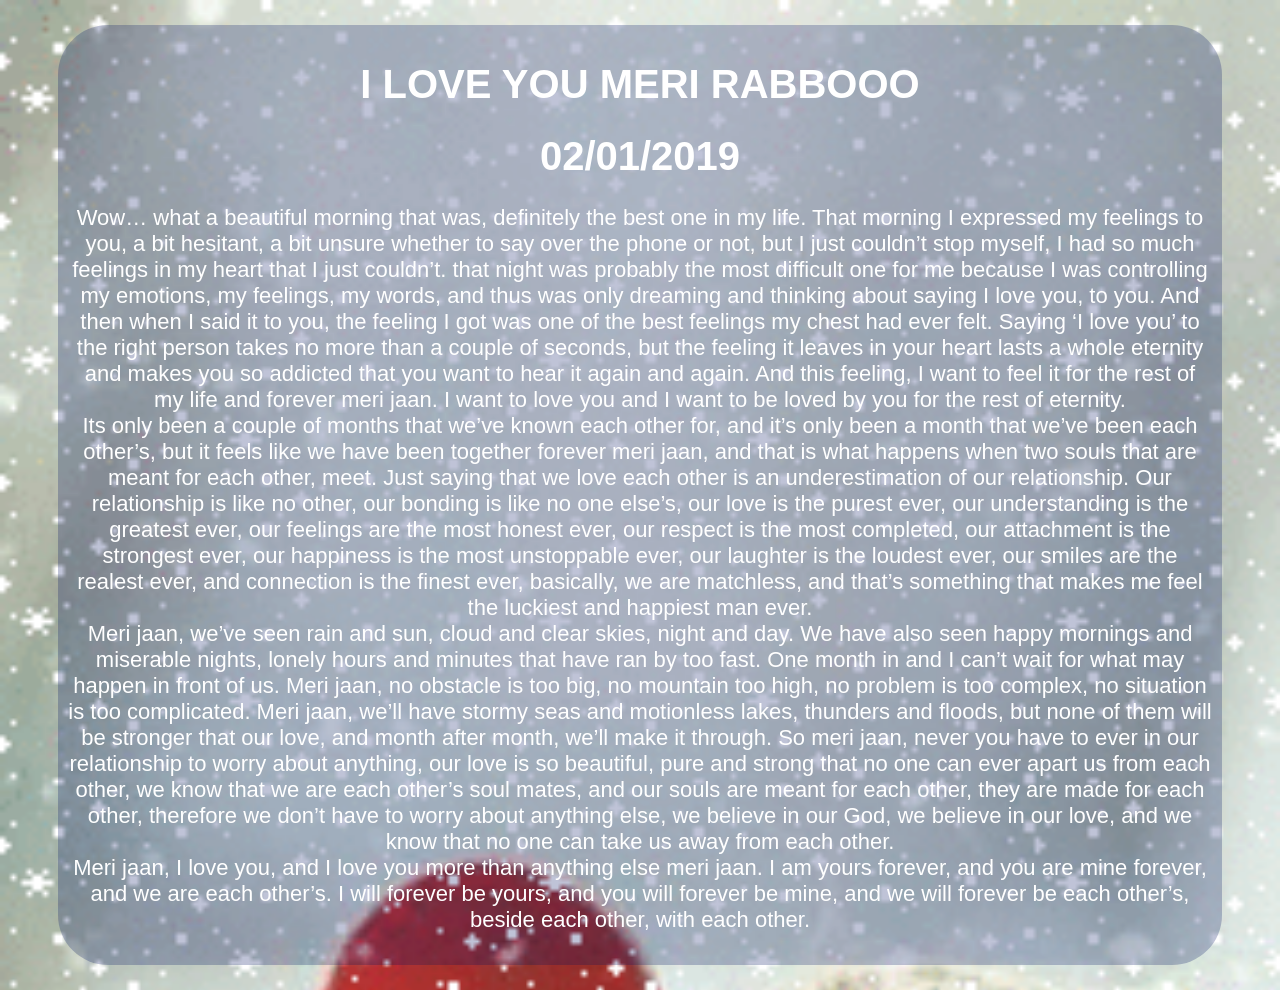
==== index.html @ 22e3154c "Update index.html" ====
<html>
<head>
	<link rel="stylesheet" type="text/css" href="stylesheet.css">
	<meta name="viewport" content="width=device-width, initial-scale=1">
	<title> I love you Rabbooo </title>
</head>
<body>

	<center><div class="first">
	<h1> I LOVE YOU MERI RABBOOO </h1>
	<h1> 02/01/2019 </h1>
	
	<p>
Wow… what a beautiful morning that was, definitely the best one in my life. That morning I expressed my feelings to you, a bit hesitant, a bit unsure whether to say over the phone or not, but I just couldn’t stop myself, I had so much feelings in my heart that I just couldn’t. that night was probably the most difficult one for me because I was controlling my emotions, my feelings, my words, and thus was only dreaming and thinking about saying I love you, to you. And then when I said it to you, the feeling I got was one of the best feelings my chest had ever felt. Saying ‘I love you’ to the right person takes no more than a couple of seconds, but the feeling it leaves in your heart lasts a whole eternity and makes you so addicted that you want to hear it again and again. And this feeling, I want to feel it for the rest of my life and forever meri jaan. I want to love you and I want to be loved by you for the rest of eternity. <br>
Its only been a couple of months that we’ve known each other for, and it’s only been a month that we’ve been each other’s, but it feels like we have been together forever meri jaan, and that is what happens when two souls that are meant for each other, meet. Just saying that we love each other is an underestimation of our relationship. Our relationship is like no other, our bonding is like no one else’s, our love is the purest ever, our understanding is the greatest ever, our feelings are the most honest ever, our respect is the most completed, our attachment is the strongest ever, our happiness is the most unstoppable ever, our laughter is the loudest ever, our smiles are the realest ever, and connection is the finest ever, basically, we are matchless, and that’s something that makes me feel the luckiest and happiest man ever. <br>
Meri jaan, we’ve seen rain and sun, cloud and clear skies, night and day. We have also seen happy mornings and miserable nights, lonely hours and minutes that have ran by too fast. One month in and I can’t wait for what may happen in front of us. Meri jaan, no obstacle is too big, no mountain too high, no problem is too complex, no situation is too complicated. Meri jaan, we’ll have stormy seas and motionless lakes, thunders and floods, but none of them will be stronger that our love, and month after month, we’ll make it through. So meri jaan, never you have to ever in our relationship to worry about anything, our love is so beautiful, pure and strong that no one can ever apart us from each other, we know that we are each other’s soul mates, and our souls are meant for each other, they are made for each other, therefore we don’t have to worry about anything else, we believe in our God, we believe in our love, and we know that no one can take us away from each other. <br>
Meri jaan, I love you, and I love you more than anything else meri jaan. I am yours forever, and you are mine forever, and we are each other’s. I will forever be yours, and you will forever be mine, and we will forever be each other’s, beside each other, with each other. </p>


	
	</center></div>


</body>
</html>
---- stylesheet.css ----
body {
	 background-image: url('background1.gif'); 
	background-size: cover;
}

h1 {
	font-size: 40px;
	font-family: sans-serif;
	color: white;
}

p {
	font-size: 22px;
	font-family: sans-serif;
	color: white;
}
div {
  background-color: #4CAF50;
  padding: 10px;
  border-radius: 50px;
  margin: 25px 50px 25px 50px;
}

div.first {
  background: rgba(0, 19, 96, 0.25);
}
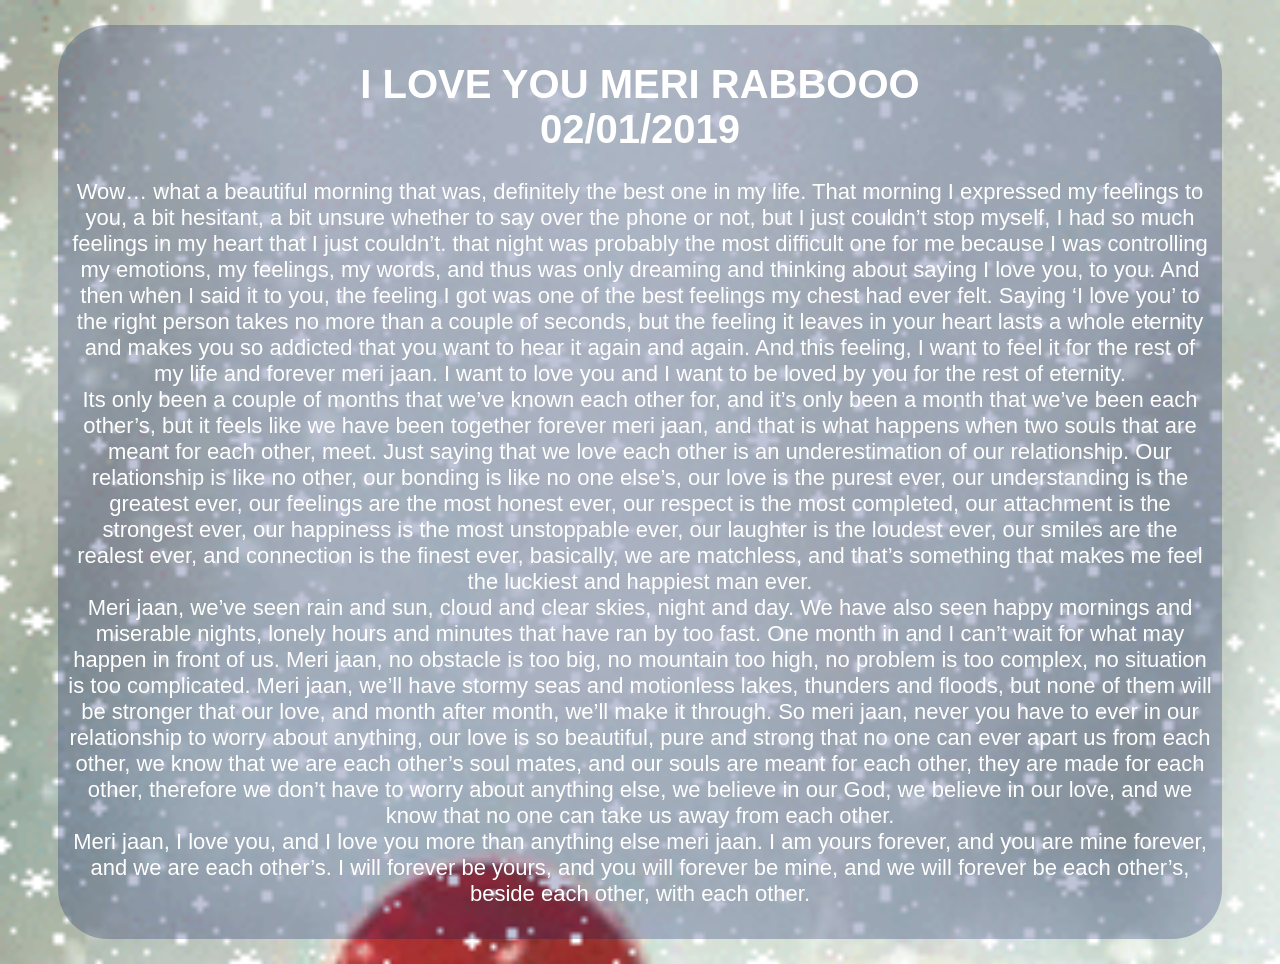
==== commit 706bd7df: "Update index.html" ====
--- a/index.html
+++ b/index.html
@@ -7,8 +7,8 @@
 <body>
 
 	<center><div class="first">
-	<h1> I LOVE YOU MERI RABBOOO </h1>
-	<h1> 02/01/2019 </h1>
+	<h1> I LOVE YOU MERI RABBOOO <br>
+	 02/01/2019 </h1>
 	
 	<p>
 Wow… what a beautiful morning that was, definitely the best one in my life. That morning I expressed my feelings to you, a bit hesitant, a bit unsure whether to say over the phone or not, but I just couldn’t stop myself, I had so much feelings in my heart that I just couldn’t. that night was probably the most difficult one for me because I was controlling my emotions, my feelings, my words, and thus was only dreaming and thinking about saying I love you, to you. And then when I said it to you, the feeling I got was one of the best feelings my chest had ever felt. Saying ‘I love you’ to the right person takes no more than a couple of seconds, but the feeling it leaves in your heart lasts a whole eternity and makes you so addicted that you want to hear it again and again. And this feeling, I want to feel it for the rest of my life and forever meri jaan. I want to love you and I want to be loved by you for the rest of eternity. <br>
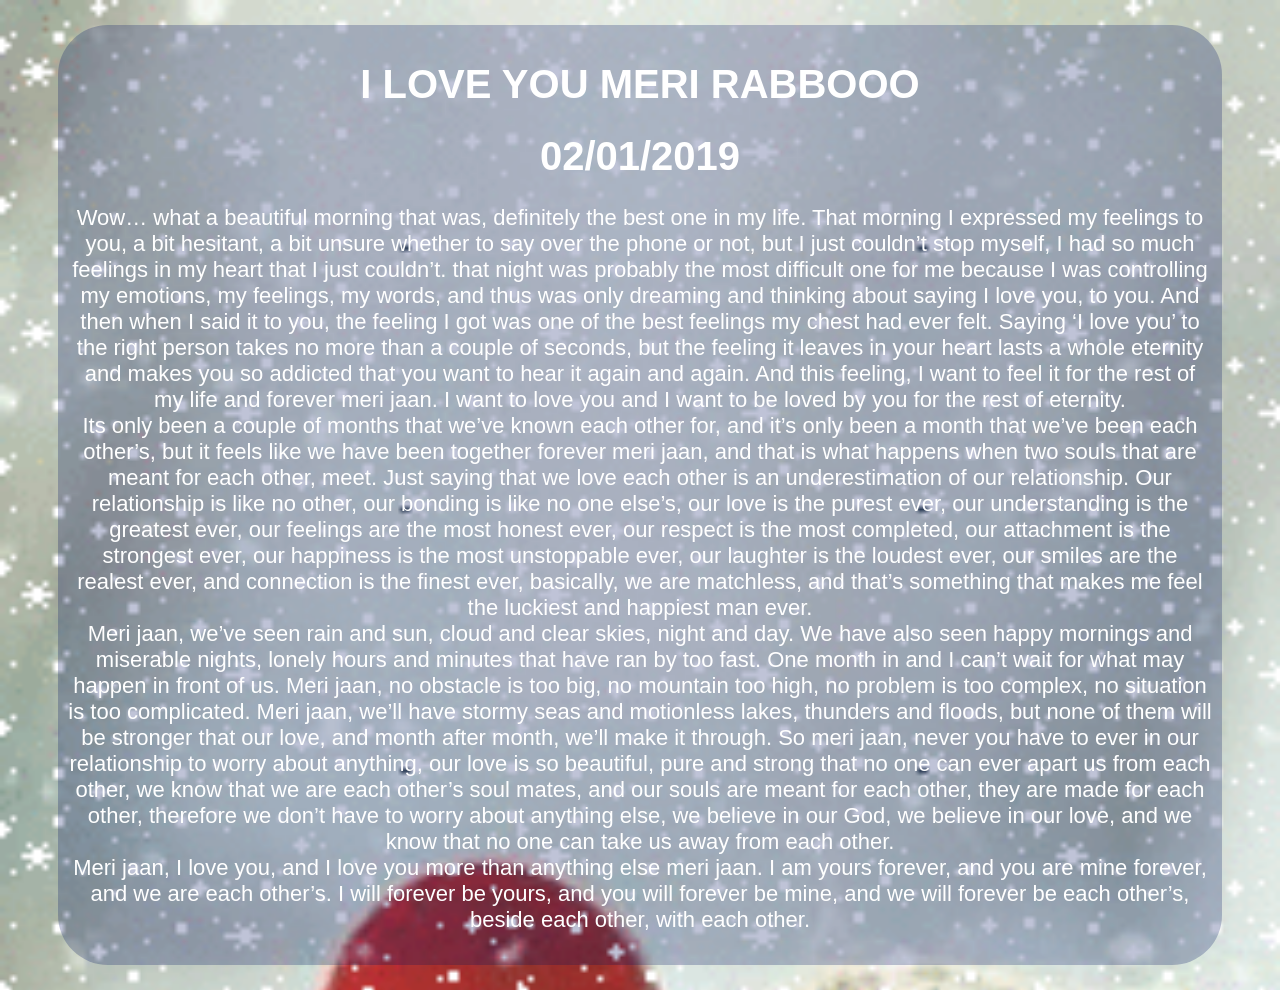
==== commit 9b148264: "Update index.html" ====
--- a/index.html
+++ b/index.html
@@ -7,8 +7,8 @@
 <body>
 
 	<center><div class="first">
-	<h1> I LOVE YOU MERI RABBOOO <br>
-	 02/01/2019 </h1>
+	<h1> I LOVE YOU MERI RABBOOO </h1>
+	<h1> 02/01/2019 </h1>
 	
 	<p>
 Wow… what a beautiful morning that was, definitely the best one in my life. That morning I expressed my feelings to you, a bit hesitant, a bit unsure whether to say over the phone or not, but I just couldn’t stop myself, I had so much feelings in my heart that I just couldn’t. that night was probably the most difficult one for me because I was controlling my emotions, my feelings, my words, and thus was only dreaming and thinking about saying I love you, to you. And then when I said it to you, the feeling I got was one of the best feelings my chest had ever felt. Saying ‘I love you’ to the right person takes no more than a couple of seconds, but the feeling it leaves in your heart lasts a whole eternity and makes you so addicted that you want to hear it again and again. And this feeling, I want to feel it for the rest of my life and forever meri jaan. I want to love you and I want to be loved by you for the rest of eternity. <br>
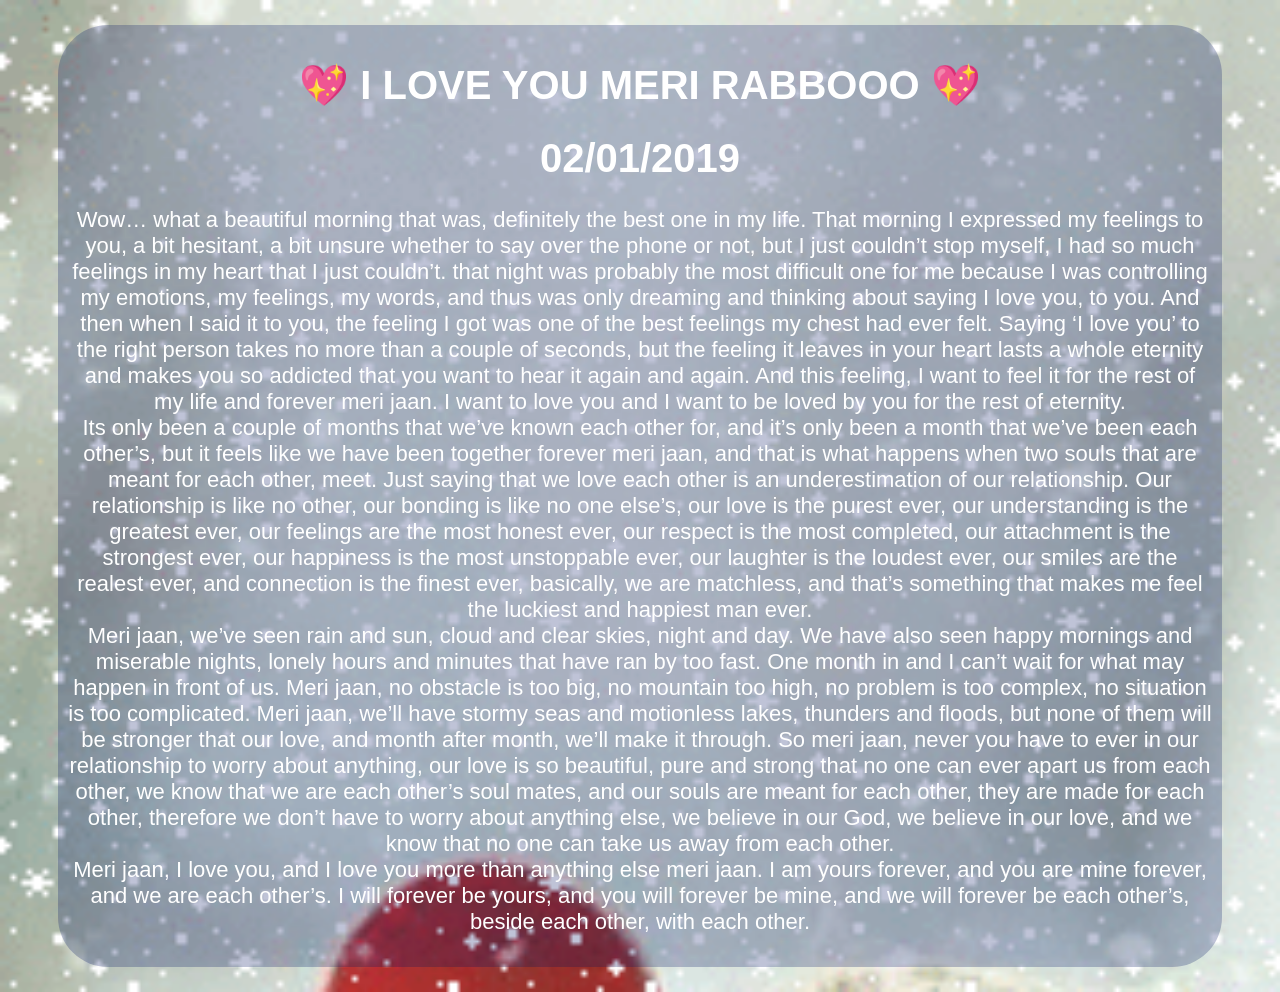
==== commit f06ce2d0: "Update index.html" ====
--- a/index.html
+++ b/index.html
@@ -7,7 +7,7 @@
 <body>
 
 	<center><div class="first">
-	<h1> I LOVE YOU MERI RABBOOO </h1>
+	<h1>💖 I LOVE YOU MERI RABBOOO 💖</h1>
 	<h1> 02/01/2019 </h1>
 	
 	<p>
--- a/stylesheet.css
+++ b/stylesheet.css
@@ -23,4 +23,4 @@
 
 div.first {
   background: rgba(0, 19, 96, 0.25);
-}+}
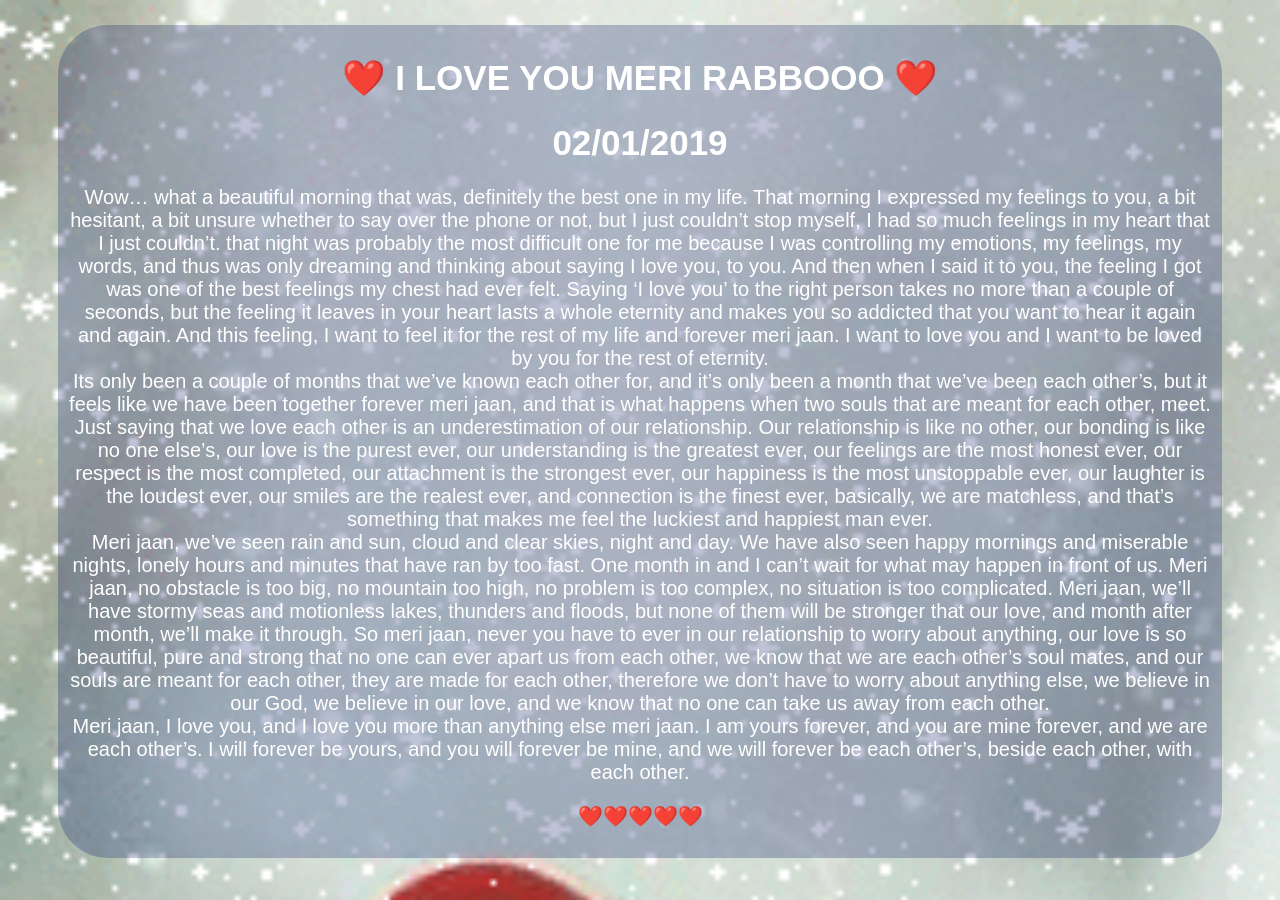
==== commit 400564ef: "Update index.html" ====
--- a/index.html
+++ b/index.html
@@ -7,14 +7,34 @@
 <body>
 
 	<center><div class="first">
-	<h1>💖 I LOVE YOU MERI RABBOOO 💖</h1>
+	<h1>❤️ I LOVE YOU MERI RABBOOO ❤️</h1>
 	<h1> 02/01/2019 </h1>
 	
 	<p>
-Wow… what a beautiful morning that was, definitely the best one in my life. That morning I expressed my feelings to you, a bit hesitant, a bit unsure whether to say over the phone or not, but I just couldn’t stop myself, I had so much feelings in my heart that I just couldn’t. that night was probably the most difficult one for me because I was controlling my emotions, my feelings, my words, and thus was only dreaming and thinking about saying I love you, to you. And then when I said it to you, the feeling I got was one of the best feelings my chest had ever felt. Saying ‘I love you’ to the right person takes no more than a couple of seconds, but the feeling it leaves in your heart lasts a whole eternity and makes you so addicted that you want to hear it again and again. And this feeling, I want to feel it for the rest of my life and forever meri jaan. I want to love you and I want to be loved by you for the rest of eternity. <br>
-Its only been a couple of months that we’ve known each other for, and it’s only been a month that we’ve been each other’s, but it feels like we have been together forever meri jaan, and that is what happens when two souls that are meant for each other, meet. Just saying that we love each other is an underestimation of our relationship. Our relationship is like no other, our bonding is like no one else’s, our love is the purest ever, our understanding is the greatest ever, our feelings are the most honest ever, our respect is the most completed, our attachment is the strongest ever, our happiness is the most unstoppable ever, our laughter is the loudest ever, our smiles are the realest ever, and connection is the finest ever, basically, we are matchless, and that’s something that makes me feel the luckiest and happiest man ever. <br>
-Meri jaan, we’ve seen rain and sun, cloud and clear skies, night and day. We have also seen happy mornings and miserable nights, lonely hours and minutes that have ran by too fast. One month in and I can’t wait for what may happen in front of us. Meri jaan, no obstacle is too big, no mountain too high, no problem is too complex, no situation is too complicated. Meri jaan, we’ll have stormy seas and motionless lakes, thunders and floods, but none of them will be stronger that our love, and month after month, we’ll make it through. So meri jaan, never you have to ever in our relationship to worry about anything, our love is so beautiful, pure and strong that no one can ever apart us from each other, we know that we are each other’s soul mates, and our souls are meant for each other, they are made for each other, therefore we don’t have to worry about anything else, we believe in our God, we believe in our love, and we know that no one can take us away from each other. <br>
-Meri jaan, I love you, and I love you more than anything else meri jaan. I am yours forever, and you are mine forever, and we are each other’s. I will forever be yours, and you will forever be mine, and we will forever be each other’s, beside each other, with each other. </p>
+Wow… what a beautiful morning that was, definitely the best one in my life. That morning I expressed my feelings to you,
+		a bit hesitant, a bit unsure whether to say over the phone or not, but I just couldn’t stop myself,
+		I had so much feelings in my heart that I just couldn’t. that night was probably the most difficult one for me 
+		because I was controlling my emotions, my feelings, my words, and thus was only dreaming and thinking about
+		saying I love you, to you. And then when I said it to you, the feeling I got was one of the best feelings my
+		chest had ever felt. Saying ‘I love you’ to the right person takes no more than a couple of seconds, but the 
+		feeling it leaves in your heart lasts a whole eternity and makes you so addicted that you want to hear it again 
+		and again. And this feeling, I want to feel it for the rest of my life and forever meri jaan. I want to love you
+		and I want to be loved by you for the rest of eternity. <br>
+Its only been a couple of months that we’ve known each other for, and it’s only been a month that we’ve been each other’s,
+		but it feels like we have been together forever meri jaan, and that is what happens when two souls that are meant 
+		for each other, meet. Just saying that we love each other is an underestimation of our relationship. Our relationship
+		is like no other, our bonding is like no one else’s, our love is the purest ever, our understanding is the greatest
+		ever, our feelings are the most honest ever, our respect is the most completed, our attachment is the strongest
+		ever, our happiness is the most unstoppable ever, our laughter is the loudest ever, our smiles are the realest
+		ever, and connection is the finest ever, basically, we are matchless, and that’s something that makes me feel
+		the luckiest and happiest man ever. <br>
+Meri jaan, we’ve seen rain and sun, cloud and clear skies, night and day. We have also seen happy mornings and miserable nights,
+		lonely hours and minutes that have ran by too fast. One month in and I can’t wait for what may happen in front 
+		of us. Meri jaan, no obstacle is too big, no mountain too high, no problem is too complex, no situation is too complicated. Meri jaan, we’ll have stormy seas and motionless lakes, thunders and floods, but none of them will be stronger that our love, and month after month, we’ll make it through. So meri jaan, never you have to ever in our relationship to worry about anything, our love is so beautiful, pure and strong that no one can ever apart us from each other, we know that we are each other’s soul mates, and our souls are meant for each other, they are made for each other, therefore we don’t have to worry about anything else, we believe in our God, we believe in our love, and we know that no one can take us away from each other. <br>
+Meri jaan, I love you, and I love you more than anything else meri jaan. I am yours forever, and you are mine forever, and we
+		are each other’s. I will forever be yours, and you will forever be mine, and we will forever be each other’s,
+		beside each other, with each other. </p>
+		<p>❤️❤️❤️❤️❤️</p>
 
 
 	
--- a/stylesheet.css
+++ b/stylesheet.css
@@ -4,13 +4,13 @@
 }
 
 h1 {
-	font-size: 40px;
+	font-size: 35px;
 	font-family: sans-serif;
 	color: white;
 }
 
 p {
-	font-size: 22px;
+	font-size: 20px;
 	font-family: sans-serif;
 	color: white;
 }
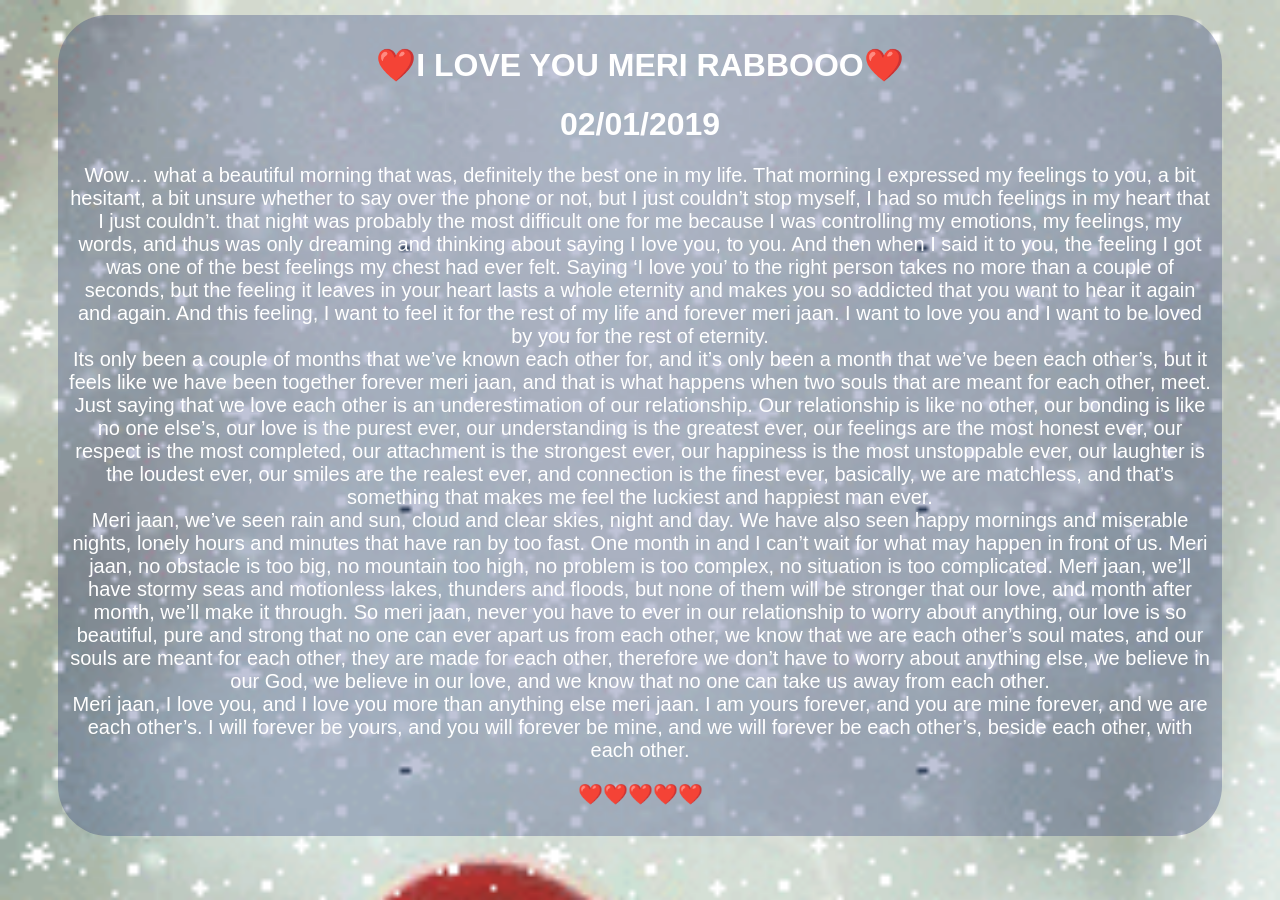
==== commit 3f2d6dec: "Update index.html" ====
--- a/index.html
+++ b/index.html
@@ -7,7 +7,7 @@
 <body>
 
 	<center><div class="first">
-	<h1>❤️ I LOVE YOU MERI RABBOOO ❤️</h1>
+	<h1>❤️I LOVE YOU MERI RABBOOO❤️</h1>
 	<h1> 02/01/2019 </h1>
 	
 	<p>
--- a/stylesheet.css
+++ b/stylesheet.css
@@ -4,7 +4,7 @@
 }
 
 h1 {
-	font-size: 35px;
+	
 	font-family: sans-serif;
 	color: white;
 }
@@ -18,7 +18,7 @@
   background-color: #4CAF50;
   padding: 10px;
   border-radius: 50px;
-  margin: 25px 50px 25px 50px;
+  margin: 15px 50px 15px 50px;
 }
 
 div.first {
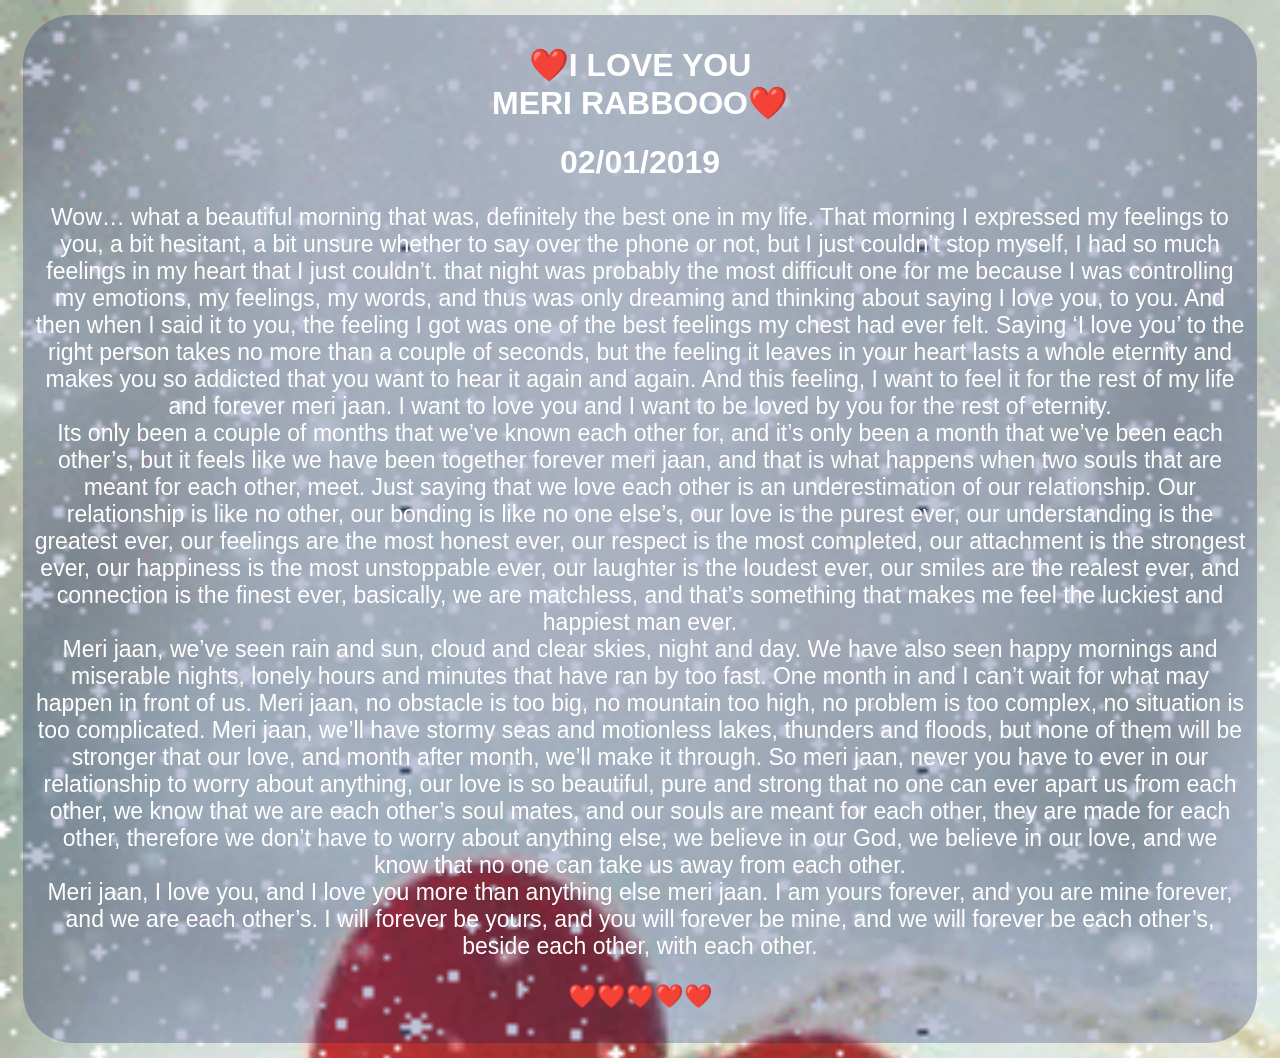
==== commit 141ec3c4: "Update index.html" ====
--- a/index.html
+++ b/index.html
@@ -7,7 +7,7 @@
 <body>
 
 	<center><div class="first">
-	<h1>❤️I LOVE YOU MERI RABBOOO❤️</h1>
+	<h1>❤️I LOVE YOU <br> MERI RABBOOO❤️</h1>
 	<h1> 02/01/2019 </h1>
 	
 	<p>
--- a/stylesheet.css
+++ b/stylesheet.css
@@ -10,7 +10,7 @@
 }
 
 p {
-	font-size: 20px;
+	font-size: 23px;
 	font-family: sans-serif;
 	color: white;
 }
@@ -18,7 +18,7 @@
   background-color: #4CAF50;
   padding: 10px;
   border-radius: 50px;
-  margin: 15px 50px 15px 50px;
+  margin: 15px 15px 15px 15px;
 }
 
 div.first {
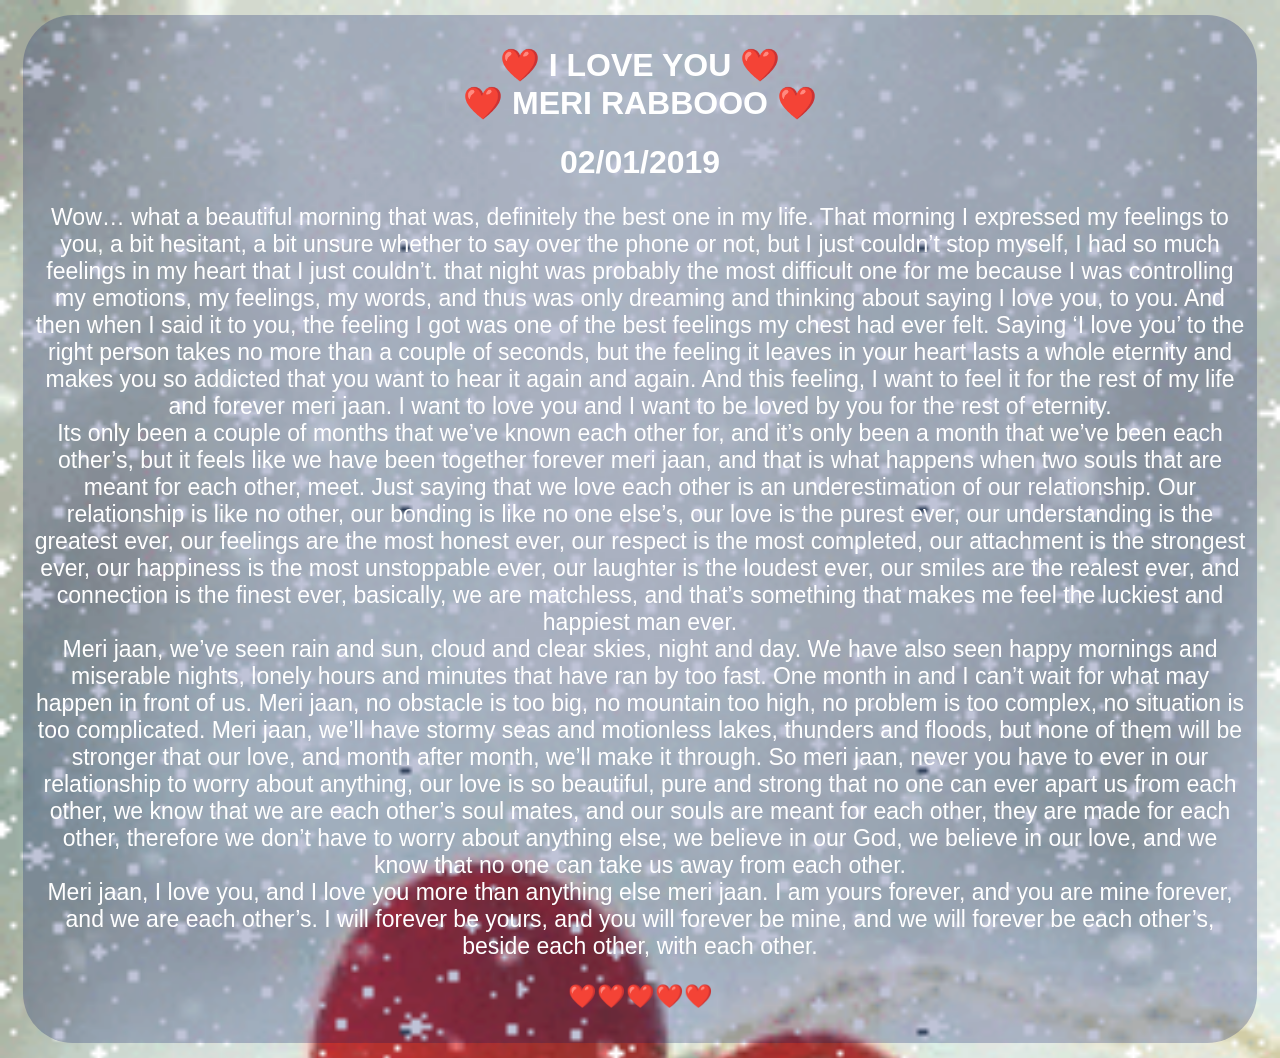
==== commit 827dc659: "Update index.html" ====
--- a/index.html
+++ b/index.html
@@ -7,7 +7,7 @@
 <body>
 
 	<center><div class="first">
-	<h1>❤️I LOVE YOU <br> MERI RABBOOO❤️</h1>
+	<h1>❤️ I LOVE YOU ❤️<br>❤️ MERI RABBOOO ❤️</h1>
 	<h1> 02/01/2019 </h1>
 	
 	<p>
